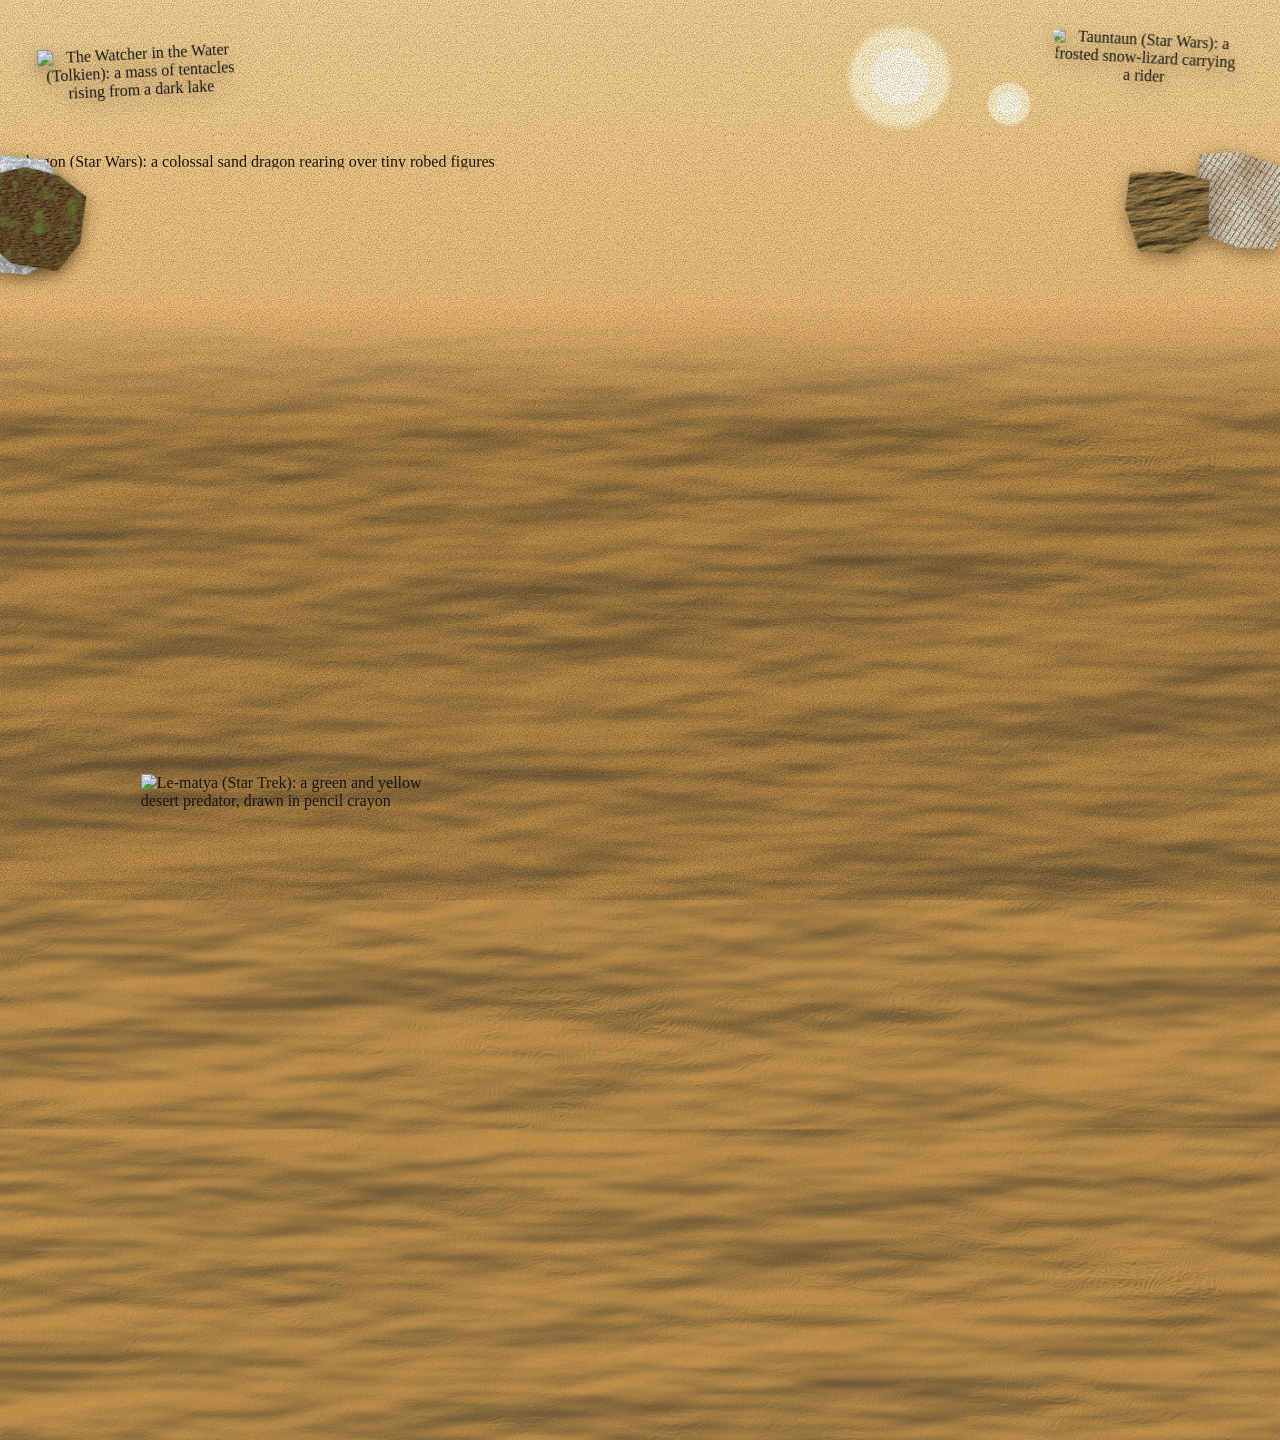
==== desert.html @ 7030b301 "Add Img.Maze prototype: five interlinked biome pages A cross-canon bestiary maze. Five pages joined " ====
<!doctype html>
<html lang="en">
<head>
  <meta charset="utf-8">
  <meta name="viewport" content="width=device-width, initial-scale=1">
  <title>Img.Maze — desert</title>
  <meta name="description" content="Img.Maze — the desert biome. In-progress prototype.">
  <link rel="icon" href="img/favicon.svg" type="image/svg+xml">
  <link rel="stylesheet" href="css/style.css">
  <script src="js/main.js" defer></script>
</head>

<!-- DESERT · absolute + scale
     One vast anchor image (the Krayt dragon, position:absolute and far wider than the screen) and a lot of very small things.
     Interactions: hover/tap any speck and it swells to full size · hover/click the GIF in the top left ·
     arrow keys / 1–4 / any letter change the light · three textures are doors (ice → Frozen, bark → Forest,
     engraving → external) · the spare sand texture also shifts the light · sticky creature top right grows on hover. -->
<body class="page-desert" data-page="desert" data-time="noon">
  <main class="dunes" id="dunes">

    <div class="sky" aria-hidden="true"><i class="sun"></i><i class="sun sun--b"></i></div>
    <div class="sand" aria-hidden="true"></div>

    <!-- ANCHOR / ABSOLUTE -->
    <div class="colossus">
      <img class="anchor" src="img/creatures/krayt.jpg" alt="Krayt dragon (Star Wars): a colossal sand dragon rearing over tiny robed figures">

      <a class="tex tex--ice door" href="frozen.html" data-door aria-label="Frozen"><img src="img/textures/ice.jpg" alt=""></a>
      <a class="tex tex--bark door" href="forest.html" data-door aria-label="Forest"><img src="img/textures/bark.jpg" alt=""></a>
      <a class="tex tex--page out" href="https://en.wikipedia.org/wiki/Sandworm_(Dune)" target="_blank" rel="noopener noreferrer"
         aria-label="Encyclopedia: Sandworm (Dune) (opens in a new tab)"><span class="tex__engraving"></span></a>
      <button class="tex tex--spare" type="button" aria-label="A patch of sand that shifts the light"><img src="img/textures/sand.jpg" alt=""></button>

      <!-- specks: creatures at absurd scale -->
      <button class="speck speck--wampa" type="button" aria-label="A speck that swells into a Wampa"><img class="cut-2" src="img/creatures/wampa.jpg" alt=""></button>
      <button class="speck speck--ent" type="button" aria-label="A speck that swells into Treebeard"><img src="img/creatures/ent.png" alt=""></button>
      <button class="speck speck--raptor" type="button" aria-label="A speck that swells into a Velociraptor"><img src="img/creatures/raptor.png" alt=""></button>
      <button class="speck speck--ungoliant" type="button" aria-label="A speck that swells into Ungoliant"><img class="cut-8" src="img/creatures/ungoliant.jpg" alt=""></button>
      <button class="speck speck--ravinak" type="button" aria-label="A speck that swells into a Ravinak"><img class="cut-5" src="img/creatures/ravinak.jpg" alt=""></button>
      <button class="speck speck--sando" type="button" aria-label="A speck that swells into a Sando aqua monster"><img src="img/creatures/sando.png" alt=""></button>
    </div>

    <!-- GIF + still, top left -->
    <button class="motion" type="button" aria-label="The Watcher in the Water, still and moving">
      <img class="motion__still" src="img/gifs/watcher-still.jpg" alt="The Watcher in the Water (Tolkien): a mass of tentacles rising from a dark lake">
      <img class="motion__gif" src="img/gifs/watcher-writhe.gif" alt="">
    </button>

    <!-- STICKY, top right -->
    <div class="rail">
      <button class="sticky" type="button" aria-label="A Tauntaun and its rider, pinned in place"><img src="img/creatures/tauntaun.jpg" alt="Tauntaun (Star Wars): a frosted snow-lizard carrying a rider"></button>
    </div>

    <!-- RELATIVE / CREATURE -->
    <div class="caravan"><img src="img/creatures/lematya.png" alt="Le-matya (Star Trek): a green and yellow desert predator, drawn in pencil crayon"></div>

  </main>
</body>
</html>
---- css/style.css ----
/* =============================================================================
   IMG.MAZE — prototype stylesheet
   One external file. There are no <style> tags and no inline style="" attributes
   in any page. JavaScript only ever hands this file a few numbers (--dx / --dy / --z
   on dragged pieces, --depth and --p on scroll); every visual decision lives here.

   0  Tokens & base
   1  Collage kit      pieces, paper cuts, hidden-link affordances
   2  Page transitions
   3  LANDING          z-index cluster / chaos
   4  WATER            fixed + sticky
   5  DESERT           absolute + scale
   6  FOREST           z-index depth + relative
   7  FROZEN           stillness + thaw
   8  Small screens & reduced motion
   ============================================================================= */


/* ---------------------------------------------------------------------------
   0. TOKENS & BASE
   --------------------------------------------------------------------------- */

/* Registered so the Desert's "time of day" can cross-fade instead of snapping. */
@property --sky-a { syntax: "<color>"; inherits: true; initial-value: #f6d79a; }
@property --sky-b { syntax: "<color>"; inherits: true; initial-value: #e9a95c; }
@property --sand  { syntax: "<color>"; inherits: true; initial-value: #d9b06c; }
@property --sun   { syntax: "<color>"; inherits: true; initial-value: #fff3c8; }

:root {
  --paper:  #efe6d3;
  --ink:    #1d1a16;

  /* biome colours — the tags from the ideation document */
  --brick:  #7a3b2e;   /* landing */
  --water:  #2b6f82;
  --desert: #b8832f;
  --forest: #3f6b3f;
  --frozen: #5b7087;

  --u: 1vmax;                                   /* one unit of collage size: scales with the larger screen edge */
  --ease: cubic-bezier(.2, .8, .2, 1);
  --serif: "Iowan Old Style", "Palatino Linotype", Palatino, Georgia, "Times New Roman", serif;
  --focus: #fff;
}

*, *::before, *::after { box-sizing: border-box; }

html { background: var(--paper); -webkit-text-size-adjust: 100%; }

body {
  margin: 0;
  min-height: 100vh;
  min-height: 100svh;
  color: var(--ink);
  background: var(--paper);
  font-family: var(--serif);
  overflow-x: hidden;
  animation: arrive .9s ease-out both;
}

img { display: block; max-width: none; user-select: none; -webkit-user-drag: none; }
a { color: inherit; text-decoration: none; -webkit-tap-highlight-color: transparent; }
button { font: inherit; color: inherit; background: none; border: 0; padding: 0; cursor: pointer; -webkit-tap-highlight-color: transparent; }

/* The links are hidden on purpose, so keyboard users must at least be able to SEE where focus is. */
:focus { outline: none; }
:focus-visible {
  outline: max(3px, .25vmax) solid var(--focus);
  outline-offset: .3vmax;
  box-shadow: 0 0 0 max(6px, .5vmax) rgba(0, 0, 0, .55);
}

/* paper grain over every page: only ever darkens, so it reads on light and dark pages alike */
body::after {
  content: "";
  position: fixed;
  inset: 0;
  z-index: 9000;
  pointer-events: none;
  background: url("../img/textures/grain.png");
  mix-blend-mode: multiply;
  opacity: .42;
}


/* ---------------------------------------------------------------------------
   1. COLLAGE KIT
   --------------------------------------------------------------------------- */

/* Hand-cut paper edges. Apply to the <img> inside a piece — the piece itself carries the drop-shadow,
   because a filter on the clipped element would be clipped away with it. */
.cut-1 { clip-path: polygon(1% 6%, 14% 2%, 33% 4%, 52% 0%, 71% 3%, 90% 1%, 99% 8%, 97% 31%, 100% 52%, 98% 78%, 100% 96%, 80% 99%, 58% 96%, 36% 100%, 17% 97%, 2% 99%, 0% 72%, 3% 48%, 0% 26%); }
.cut-2 { clip-path: polygon(0% 10%, 9% 0%, 28% 5%, 47% 1%, 66% 6%, 85% 0%, 100% 9%, 96% 34%, 99% 61%, 95% 100%, 72% 94%, 50% 100%, 27% 95%, 8% 100%, 2% 74%, 5% 44%); }
.cut-3 { clip-path: polygon(6% 0%, 28% 3%, 55% 0%, 100% 5%, 97% 30%, 100% 58%, 94% 100%, 66% 96%, 38% 100%, 0% 93%, 4% 66%, 0% 38%); }
.cut-4 { clip-path: polygon(0% 0%, 22% 3%, 45% 0%, 68% 4%, 100% 0%, 97% 38%, 100% 71%, 96% 100%, 70% 97%, 41% 100%, 14% 96%, 0% 100%, 3% 60%); }
.cut-5 { clip-path: polygon(0% 2%, 24% 0%, 51% 3%, 78% 0%, 100% 18%, 98% 45%, 100% 72%, 97% 100%, 60% 98%, 22% 100%, 0% 80%, 3% 42%); }
.cut-6 { clip-path: polygon(12% 4%, 40% 0%, 71% 3%, 94% 14%, 100% 46%, 95% 82%, 70% 100%, 38% 97%, 10% 90%, 0% 55%, 2% 22%); }
.cut-7 { clip-path: polygon(4% 2%, 30% 6%, 56% 1%, 83% 5%, 99% 2%, 96% 40%, 100% 66%, 97% 98%, 71% 94%, 44% 99%, 20% 95%, 1% 98%, 4% 62%, 0% 30%); }
.cut-8 { clip-path: polygon(0% 14%, 18% 4%, 36% 9%, 58% 0%, 82% 6%, 100% 2%, 98% 44%, 100% 80%, 85% 100%, 60% 93%, 34% 100%, 10% 94%, 3% 70%); }

/* A piece is any glued-on scrap. Each one is placed with four numbers (--x --y --w --rot) plus a stacking
   order (--z). Hover adds --lift, which beats every --z, so whatever you point at comes to the front. */
.piece {
  position: absolute;
  left: var(--x);
  top: var(--y);
  width: calc(var(--w) * var(--u));
  z-index: calc(var(--z, 1) + var(--lift, 0));
  translate: var(--dx, 0px) var(--dy, 0px);     /* set by the drag handler */
  rotate: var(--rot, 0deg);
  scale: var(--s, 1);
  filter: drop-shadow(0 .45vmax .8vmax rgba(24, 14, 6, .42));
  transition: translate .65s var(--ease), rotate .5s var(--ease), scale .4s var(--ease), filter .35s;
  cursor: grab;
  touch-action: none;
}
.piece > img { width: 100%; height: auto; }

.piece:hover {
  --lift: 1000;
  scale: 1.035;
  rotate: calc(var(--rot, 0deg) * .25);
  filter: drop-shadow(0 1.1vmax 1.8vmax rgba(24, 14, 6, .5));
}
.piece.is-dragging { transition: none; cursor: grabbing; scale: 1.05; }

/* Hidden links: an internal door and an external exit look like everything else until you reach for them. */
.door, .out { cursor: pointer; }
.door:hover > img, .out:hover > img,
.door:focus-visible > img, .out:focus-visible > img { filter: saturate(1.25) brightness(1.1); }

/* type-as-texture scraps: cut-up lettering that is only ever surface, never a message */
.scrap {
  display: grid;
  place-items: center;
  aspect-ratio: 1.3;
  overflow: hidden;
  font: 900 17vmax/1 var(--serif);
  letter-spacing: -.05em;
  color: #e8d6bd;
  background-color: var(--brick);
  background-image: radial-gradient(rgba(0, 0, 0, .3) 22%, transparent 25%);
  background-size: .85vmax .85vmax;
  clip-path: polygon(2% 6%, 30% 0%, 58% 4%, 98% 0%, 100% 40%, 96% 96%, 62% 100%, 28% 95%, 0% 100%, 4% 52%);
}
.scrap b { font-weight: 900; translate: 6% 8%; }
.scrap--cream { color: var(--ink); background-color: #e6dcc3; background-image: radial-gradient(rgba(60, 30, 10, .2) 22%, transparent 25%); }


/* ---------------------------------------------------------------------------
   2. PAGE TRANSITIONS
   --------------------------------------------------------------------------- */

@keyframes arrive { from { opacity: 0; } to { opacity: 1; } }
@keyframes depart { to { opacity: 0; } }

body.is-leaving { animation: depart .5s ease-in .12s both; pointer-events: none; }

/* the door you chose swells until it fills the screen (JS sets --dx / --dy to centre it) */
.piece.is-chosen {
  --lift: 5000;
  --s: 5.5;
  scale: 5.5;
  transition: translate .55s ease-in, scale .55s ease-in, rotate .55s ease-in;
  rotate: 0deg;
}


/* ===========================================================================
   3. LANDING — z-index cluster / chaos
   Dense, all-over overlap; no focal point; no menu. Two of the masses are doors.
   =========================================================================== */

.page-landing { --focus: #fff; background: #cdbf9f; }

.pile {
  position: relative;
  height: 100vh;
  height: 100svh;
  overflow: hidden;
  background: #b9a782 url("../img/textures/paper.jpg") 0 0 / 60vmax;   /* cardboard: paper multiplied by a brown */
  background-blend-mode: multiply;
}

/* backing paper and surface scraps (the lowest layers) */
.p-paper-a { --x: -6%;  --y: -12%; --w: 74; --rot: -3deg; --z: 1;  filter: none; cursor: default; pointer-events: none; }
.p-paper-b { --x: 50%;  --y: -14%; --w: 60; --rot: 5deg;  --z: 1;  filter: none; cursor: default; pointer-events: none; }
.p-kelp    { --x: 60%;  --y: -6%;  --w: 24; --rot: 6deg;  --z: 2; }
.p-sand    { --x: 0%;   --y: 55%;  --w: 31; --rot: -6deg; --z: 2; }
.p-ice     { --x: 40%;  --y: 64%;  --w: 25; --rot: 4deg;  --z: 3; }
.p-bark    { --x: 86%;  --y: 48%;  --w: 14; --rot: -5deg; --z: 3; }
.p-sand-b  { --x: 40%;  --y: -3%;  --w: 17; --rot: 9deg;  --z: 2; }
.p-ice-b   { --x: 74%;  --y: 74%;  --w: 21; --rot: -4deg; --z: 3; }
.p-kelp-b  { --x: -3%;  --y: 24%;  --w: 15; --rot: 7deg;  --z: 3; }

/* creatures */
.p-reaper    { --x: 7%;  --y: 6%;   --w: 33; --rot: -5deg; --z: 9;  }   /* door → Water  */
.p-krayt     { --x: 50%; --y: 31%;  --w: 30; --rot: 4deg;  --z: 8;  }   /* door → Desert */
.p-flicker   { --x: 24%; --y: 15%;  --w: 20; --rot: 3deg;  --z: 10; }
.p-watcher   { --x: 29%; --y: 38%;  --w: 22; --rot: 8deg;  --z: 6;  }
.p-tauntaun  { --x: 43%; --y: 6%;   --w: 22; --rot: -8deg; --z: 7;  }
.p-sando     { --x: 60%; --y: 3%;   --w: 31; --rot: -3deg; --z: 5;  }
.p-ravinak   { --x: 80%; --y: 20%;  --w: 22; --rot: 7deg;  --z: 4;  }
.p-wampa     { --x: 14%; --y: 55%;  --w: 24; --rot: 5deg;  --z: 11; }
.p-lematya   { --x: 35%; --y: 68%;  --w: 26; --rot: -4deg; --z: 12; }
.p-ungoliant { --x: 66%; --y: 58%;  --w: 28; --rot: -6deg; --z: 10; }
.p-ent       { --x: 9%;  --y: 30%;  --w: 11; --rot: -9deg; --z: 13; }
.p-raptor    { --x: 55%; --y: 52%;  --w: 13; --rot: 6deg;  --z: 14; }

/* cut-up type: spells Img.Maze only to someone who has already found everything */
.p-type-a { --x: 78%; --y: 72%; --w: 17; --rot: 8deg;  --z: 15; }
.p-type-b { --x: 22%; --y: 80%; --w: 13; --rot: -7deg; --z: 14; }
.p-type-c { --x: 47%; --y: 40%; --w: 12; --rot: 4deg;  --z: 9;  }
.p-type-d { --x: 70%; --y: 4%;  --w: 11; --rot: -6deg; --z: 11; }

/* hint of interactivity: after a few quiet seconds the two doors twitch (twice, then stop) */
@keyframes nudge {
  0%, 100% { rotate: var(--rot, 0deg);                   scale: 1; }
  35%      { rotate: calc(var(--rot, 0deg) + 2.4deg);    scale: 1.05; }
  70%      { rotate: calc(var(--rot, 0deg) - 1.8deg);    scale: 1.02; }
}
.is-idle .piece.door { animation: nudge 2.2s var(--ease) 2; }


/* ===========================================================================
   4. WATER — fixed + sticky
   The sea never moves; you do. The dominant creature is hidden — only its presence is felt.
   =========================================================================== */

.page-water { --focus: #bff; background: #04202b; color: #d8f7f7; }
.page-water::after { opacity: .26; }

/* --- the fixed background: stays put while the page scrolls, and darkens with depth (--depth: 0 → 1) --- */
.sea {
  position: fixed;
  inset: 0;
  z-index: 0;
  overflow: hidden;
  background:
    radial-gradient(120% 70% at 18% -12%, hsl(184 85% calc(64% - 44% * var(--depth, 0)) / .85), transparent 62%),
    linear-gradient(180deg,
      hsl(192 78% calc(46% - 32% * var(--depth, 0))) 0%,
      hsl(206 82% calc(25% - 17% * var(--depth, 0))) 52%,
      hsl(224 72% calc(11% - 8% * var(--depth, 0))) 100%);
}

.sea__rays {
  position: absolute;
  inset: -20% -10% 20% -10%;
  background: repeating-linear-gradient(102deg, transparent 0 7%, rgba(224, 255, 255, .17) 9% 11%, transparent 13% 21%);
  -webkit-mask-image: linear-gradient(#000, transparent 75%);
          mask-image: linear-gradient(#000, transparent 75%);
  opacity: calc(1 - var(--depth, 0) * 1.25);
  animation: sway 15s ease-in-out infinite alternate;
}
@keyframes sway { from { translate: -3% 0; } to { translate: 3% 0; } }

/* caustic light webs, drifted by exactly one tile so the loop is seamless */
.sea__caustics {
  --tile: 640px;
  position: absolute;
  left: calc(var(--tile) * -1);
  top: calc(var(--tile) * -1);
  right: 0;
  bottom: 0;
  background: url("../img/textures/caustics.png") 0 0 / var(--tile);
  mix-blend-mode: screen;
  opacity: calc(.55 - var(--depth, 0) * .48);
  animation: drift 40s linear infinite;
}
.sea__caustics--b { --tile: 410px; opacity: calc(.34 - var(--depth, 0) * .3); animation-duration: 63s; animation-direction: reverse; }
@keyframes drift { to { transform: translate(var(--tile), var(--tile)); } }

/* marine snow: three speckle layers, each looping one tile upward at its own speed */
.sea__snow, .sea__snow::before, .sea__snow::after { position: absolute; inset: 0 0 -400px 0; content: ""; }
.sea__snow {
  --tile: 260px;
  background: radial-gradient(circle, rgba(255, 255, 255, .7) 0 1.4px, transparent 2.3px) 0 0 / 220px 260px;
  animation: rise 34s linear infinite;
}
.sea__snow::before {
  --tile: 170px;
  background: radial-gradient(circle, rgba(210, 255, 255, .5) 0 1px, transparent 1.9px) 60px 80px / 140px 170px;
  animation: rise 52s linear infinite;
}
.sea__snow::after {
  --tile: 400px;
  background: radial-gradient(circle, rgba(255, 255, 255, .55) 0 2.4px, transparent 3.4px) 130px 40px / 330px 400px;
  animation: rise 24s linear infinite;
}
@keyframes rise { to { transform: translateY(calc(var(--tile) * -1)); } }

/* --- the fixed interactive layer: the hidden anchor, its corrupted lens, and the wiki texture --- */
.reef { position: fixed; inset: 0; z-index: 1; pointer-events: none; }
.reef > *, .reef button, .reef a { pointer-events: auto; }

.lair {
  position: absolute;
  left: 5vw;
  top: 8vh;
  width: min(52vw, 100vh);
  aspect-ratio: 860 / 449;
  pointer-events: none;
}

/* the anchor is only murk until revealed: blurred, darkened, half-seen — "a presence" */
.lair > .anchor {
  position: absolute;
  inset: 0;
  width: 100%;
  height: 100%;
  clip-path: polygon(1% 6%, 14% 2%, 33% 4%, 52% 0%, 71% 3%, 90% 1%, 99% 8%, 97% 31%, 100% 52%, 98% 78%, 100% 96%, 80% 99%, 58% 96%, 36% 100%, 17% 97%, 2% 99%, 0% 72%, 3% 48%, 0% 26%);
  filter: blur(7px) brightness(.5) saturate(.7);
  opacity: .62;
  scale: 1.04;
  /* hidden: only a soft blob of murk (a mask that is a small vignette). Revealed: the mask grows past the edges. */
  -webkit-mask: radial-gradient(ellipse closest-side, #000 42%, transparent 100%) center / 74% 74% no-repeat;
          mask: radial-gradient(ellipse closest-side, #000 42%, transparent 100%) center / 74% 74% no-repeat;
  transition: filter 1.4s ease 1.8s, opacity 1.4s ease 1.8s, scale 1.4s ease 1.8s, -webkit-mask-size 1.4s ease 1.8s, mask-size 1.4s ease 1.8s;   /* slow to sink back into the dark */
}

/* ripples where something large is moving */
.disturbance { position: absolute; inset: -14% -8%; pointer-events: none; z-index: 1; }
.disturbance::before, .disturbance::after {
  content: "";
  position: absolute;
  left: 28%;
  top: 30%;
  width: 44%;
  aspect-ratio: 1;
  border-radius: 50%;
  border: 1px solid rgba(190, 255, 255, .4);
  animation: ripple 7s ease-out infinite;
}
.disturbance::after { animation-delay: 3.5s; }
@keyframes ripple { from { scale: .15; opacity: .9; } to { scale: 1.9; opacity: 0; } }

/* the "connected texture": a datamoshed fragment of the creature itself. Touch it and the anchor surfaces. */
.lens {
  position: absolute;
  right: -10%;
  bottom: -24%;
  width: 36%;
  aspect-ratio: 1;
  z-index: 3;
  pointer-events: auto;
  clip-path: polygon(3% 8%, 24% 0%, 51% 4%, 78% 0%, 100% 12%, 96% 44%, 100% 76%, 88% 100%, 56% 95%, 28% 100%, 0% 88%, 5% 50%);
  filter: drop-shadow(0 .6vmax 1vmax rgba(0, 0, 0, .5));
  cursor: pointer;
}
.lens img { width: 100%; height: 100%; object-fit: cover; transition: opacity .5s; }
.lens:hover img, .lens:focus-visible img { opacity: .28; animation: glitch .45s steps(2, end) 1; }
@keyframes glitch {
  0%   { translate: 0 0; }
  25%  { translate: -5% 2%; }
  50%  { translate: 4% -3%; }
  75%  { translate: -2% 1%; }
  100% { translate: 0 0; }
}

.lens:hover ~ .anchor,
.lens:focus-visible ~ .anchor,
.reef.is-revealed .anchor {
  filter: none;
  opacity: 1;
  scale: 1;
  -webkit-mask-size: 280% 280%;
          mask-size: 280% 280%;
  transition-duration: .8s;
  transition-delay: 0s;
}

/* top-right texture: a hidden exit to the creature's wiki */
.wiki {
  position: absolute;
  right: 5vw;
  top: 7vh;
  width: min(15vw, 28vh);
  aspect-ratio: 1;
  rotate: 7deg;
  filter: drop-shadow(0 .5vmax .8vmax rgba(0, 0, 0, .5)) drop-shadow(0 0 .9vmax rgba(110, 255, 225, .28));   /* a faint glow: bioluminescence */
  transition: filter .4s, rotate .4s var(--ease);
}
.wiki img { width: 100%; height: 100%; object-fit: cover; clip-path: polygon(14% 4%, 42% 0%, 74% 5%, 96% 18%, 100% 52%, 92% 84%, 64% 100%, 34% 96%, 6% 84%, 0% 46%, 3% 18%); }
.wiki:hover, .wiki:focus-visible { rotate: 2deg; filter: drop-shadow(0 0 1.4vmax rgba(120, 255, 230, .75)); }

/* --- the dive: a tall page the fixed sea slides behind --- */
.dive { position: relative; z-index: 2; height: 460vh; pointer-events: none; overflow-x: clip; }   /* clip (not hidden): the drifters may leave the page sideways, and sticky must keep working */
.dive a, .dive button { pointer-events: auto; }

/* where the water meets the air: scrolls away as you go under */
.dive__surface {
  position: absolute;
  inset: 0 0 auto 0;
  height: 75vh;
  background: linear-gradient(#f0ffff 0%, rgba(170, 244, 248, .6) 16%, rgba(120, 220, 235, .16) 50%, transparent 100%);
  mix-blend-mode: screen;
}

/* STICKY: this lane is exactly one screen tall and pinned for the whole dive; the link rides in its corner */
.dive__lane { position: sticky; top: 0; height: 100vh; height: 100svh; margin-bottom: -100vh; margin-bottom: -100svh; }
.sticky-link {
  position: absolute;
  right: 3.5vw;
  bottom: 5vh;
  width: 27vmax;
  rotate: -2deg;
  filter: drop-shadow(0 .6vmax 1vmax rgba(0, 0, 0, .55));
  transition: rotate .4s var(--ease), scale .4s var(--ease);
}
.sticky-link__main { width: 100%; height: auto; }
.sticky-link__detail {   /* a round "feature" inset, like a specimen plate */
  position: absolute;
  left: -13%;
  top: -34%;
  width: 36%;
  aspect-ratio: 1;
  border-radius: 50%;
  overflow: hidden;
  border: .3vmax solid #e9f6f7;
  background: #cfe2ea;
}
.sticky-link__detail img { width: 270%; height: auto; translate: -29% 8%; }
.sticky-link:hover, .sticky-link:focus-visible { rotate: 0deg; scale: 1.04; }

/* creatures that slide past while the sea holds still */
.drifter { position: absolute; pointer-events: none; filter: drop-shadow(0 .6vmax 1.2vmax rgba(0, 10, 20, .55)); }
.drifter--watcher {
  left: 3vw;
  top: 122vh;
  width: 36vmax;
  rotate: -3deg;
  translate: calc(var(--depth, 0) * 34vw) calc(var(--depth, 0) * -20vh);
}
.drifter--sando {
  right: -8vw;
  top: 250vh;
  width: 54vmax;
  translate: calc(var(--depth, 0) * -52vw) calc(var(--depth, 0) * -10vh);
}

/* GIF → another page. Waits at the very bottom of the dive. */
.gif-link {
  position: absolute;
  left: 6vw;
  bottom: 7vh;
  width: 27vmax;
  filter: drop-shadow(0 .5vmax .9vmax rgba(0, 0, 0, .55));
  transition: scale .4s var(--ease);
}
.gif-link img { width: 100%; height: auto; }
.gif-link:hover, .gif-link:focus-visible { scale: 1.06; }


/* ===========================================================================
   5. DESERT — absolute + scale
   Vast against tiny. Everything sits at a hand-placed position; scale does the storytelling.
   =========================================================================== */

.page-desert {
  --sky-a: #f6d79a; --sky-b: #e9a95c; --sand: #d9b06c; --sun: #fff3c8;
  --focus: #fff;
  background: var(--sand);
  transition: --sky-a 1.4s, --sky-b 1.4s, --sand 1.4s, --sun 1.4s;
}
/* hidden keyboard feature: arrow keys / 1-4 / any letter shift the light */
.page-desert[data-time="dusk"]    { --sky-a: #f3a487; --sky-b: #a8466a; --sand: #b9715e; --sun: #ffd3a3; }
.page-desert[data-time="night"]   { --sky-a: #151c3f; --sky-b: #3b3066; --sand: #2b2e51; --sun: #d3dcff; }
.page-desert[data-time="eclipse"] { --sky-a: #240a0a; --sky-b: #8d2012; --sand: #5b2416; --sun: #ff7b3d; }

.dunes {
  position: relative;
  height: 160vh;
  overflow: clip;                 /* clip (not hidden) so sticky inside still works */
}

.sky {
  position: absolute;
  inset: 0 0 auto 0;
  height: 66vh;
  background: linear-gradient(var(--sky-a), var(--sky-b));
}
.sun {
  position: absolute;
  left: 66%;
  top: 2.5vh;
  width: 8.5vmax;
  aspect-ratio: 1;
  border-radius: 50%;
  background: radial-gradient(circle, #fffbea 0 36%, var(--sun) 39% 60%, transparent 71%);
}
.sun--b { left: 77%; top: 9vh; width: 3.6vmax; }

/* the ground: sand texture multiplied over whatever colour the light is */
.sand {
  position: absolute;
  inset: 34vh 0 0 0;
  background: var(--sand);
  -webkit-mask-image: linear-gradient(transparent, #000 14vh);
          mask-image: linear-gradient(transparent, #000 14vh);
}
.sand::before {                  /* the dunes: texture laid over whatever colour the light is */
  content: "";
  position: absolute;
  inset: 0;
  background: url("../img/textures/sand.jpg") center top / 100% auto;
  mix-blend-mode: multiply;
  opacity: .5;
}

/* ANCHOR / ABSOLUTE: one image far larger than the screen. Everything else is sized against it. */
.colossus {
  position: absolute;
  left: 50%;
  top: 17vh;
  width: max(104vw, 150vh);
  translate: -50% 0;
  z-index: 2;
}
.colossus > .anchor {
  width: 100%;
  height: auto;
  filter: sepia(.28) saturate(1.2) contrast(1.05) brightness(1.1);       /* warmed so it belongs to the sand */
  transition: filter 1.4s ease;
  -webkit-mask-image: linear-gradient(transparent 0, #000 15%, #000 70%, transparent 100%);
          mask-image: linear-gradient(transparent 0, #000 15%, #000 70%, transparent 100%);
}
.page-desert[data-time="dusk"]    .colossus > .anchor { filter: sepia(.45) hue-rotate(-18deg) saturate(1.3) contrast(1.05); }
.page-desert[data-time="night"]   .colossus > .anchor { filter: brightness(.5) hue-rotate(190deg) saturate(.7) contrast(1.15); }
.page-desert[data-time="eclipse"] .colossus > .anchor { filter: sepia(1) saturate(2.6) hue-rotate(-32deg) brightness(.68) contrast(1.2); }

/* textures: patches of other places pasted on the dragon. Three are doors (two on-site, one out), one is spare. */
.tex {
  position: absolute;
  width: calc(var(--w) * 1%);
  aspect-ratio: 1;
  z-index: 4;
  rotate: var(--rot, 0deg);
  filter: drop-shadow(0 .4vmax .7vmax rgba(40, 20, 0, .45));
  transition: scale .45s var(--ease), rotate .45s var(--ease), filter .35s;
}
.tex img, .tex__engraving { width: 100%; height: 100%; object-fit: cover; }
.tex:hover, .tex:focus-visible { scale: 1.18; rotate: 0deg; }
.tex--ice   { left: -1%; top: 6%;  --w: 9;   --rot: -6deg; }    /* → Frozen   */
.tex--page  { left: 91%; top: 1%;  --w: 7;   --rot: 8deg;  }    /* → creature encyclopedia (external) */
.tex--bark  { left: 1.5%; top: 83%; --w: 7.5; --rot: 5deg; }    /* → Forest   */
.tex--spare { left: 86%; top: 78%; --w: 6.5; --rot: -9deg; }    /* spare: shifts the light */
.tex--ice img   { clip-path: polygon(10% 6%, 44% 0%, 82% 8%, 100% 40%, 92% 86%, 56% 100%, 14% 92%, 0% 52%); }
.tex--bark img  { clip-path: polygon(4% 10%, 36% 0%, 70% 6%, 98% 24%, 96% 70%, 76% 100%, 30% 96%, 0% 74%); }
.tex--spare img { clip-path: polygon(12% 0%, 60% 6%, 100% 22%, 90% 80%, 52% 100%, 8% 90%, 0% 40%); }
.tex__engraving {                /* hatched ink on old paper = "go and read about it" */
  display: block;
  background:
    repeating-linear-gradient(115deg, transparent 0 .35vmax, rgba(40, 24, 10, .55) .35vmax .42vmax),
    repeating-linear-gradient(25deg, transparent 0 .5vmax, rgba(40, 24, 10, .3) .5vmax .55vmax),
    #e7dcc2 url("../img/textures/paper.jpg") center / 12vmax;
  clip-path: polygon(0% 8%, 38% 0%, 100% 12%, 94% 96%, 52% 100%, 6% 88%);
}

/* specks: creatures drawn absurdly small. Hover (or focus, or tap) and they swell to full size. */
.speck {
  position: absolute;
  left: var(--x);
  top: var(--y);
  width: calc(var(--w, 1.5) * var(--u));
  z-index: 5;
  transform-origin: 50% 90%;
  scale: 1;
  transition: scale .6s var(--ease);
  filter: drop-shadow(0 .15vmax .25vmax rgba(40, 20, 0, .5));
}
.speck img { width: 100%; height: auto; }
.speck::before { content: ""; position: absolute; inset: -60%; }                 /* generous hit area for something so small */
.speck:hover, .speck:focus-visible, .speck.is-grown { scale: 8; z-index: 20; }
.speck--wampa     { --x: 30%; --y: 80%;  --w: 2.4; }
.speck--ent       { --x: 44%; --y: 88%;  --w: 1.3; }
.speck--raptor    { --x: 60%; --y: 79%;  --w: 1.7; }
.speck--ungoliant { --x: 73%; --y: 90%;  --w: 2.6; }
.speck--ravinak   { --x: 20%; --y: 109%; --w: 2.2; }
.speck--sando     { --x: 54%; --y: 118%; --w: 2.8; }

/* GIF + still, top left: it watches the middle. Hover or click and it comes alive. */
.motion {
  position: absolute;
  left: 3vw;
  top: 5vh;
  width: 16vmax;
  z-index: 6;
  rotate: -3deg;
  filter: drop-shadow(0 .5vmax .8vmax rgba(40, 20, 0, .5));
  transition: rotate .4s var(--ease);
}
.motion img { width: 100%; height: auto; }
.motion__gif { position: absolute; inset: 0; opacity: 0; transition: opacity .25s; }
.motion:hover .motion__gif, .motion:focus-visible .motion__gif, .motion.is-playing .motion__gif { opacity: 1; }
.motion:hover, .motion:focus-visible { rotate: 0deg; }

/* STICKY: pinned top right while the sand scrolls underneath */
.rail { position: absolute; top: 0; right: 0; bottom: 0; width: 24vw; z-index: 6; pointer-events: none; }
.sticky {
  position: sticky;
  top: 4vh;
  display: block;
  width: 15vmax;
  margin: 4vh 3vw 0 auto;
  rotate: 3deg;
  pointer-events: auto;
  filter: drop-shadow(0 .5vmax .8vmax rgba(40, 20, 0, .5));
  transition: scale .5s var(--ease), rotate .5s var(--ease);
  transform-origin: 100% 0;
}
.sticky img { width: 100%; height: auto; clip-path: polygon(2% 8%, 30% 0%, 66% 4%, 100% 0%, 97% 46%, 100% 92%, 62% 100%, 28% 96%, 0% 100%, 4% 52%); }
.sticky:hover, .sticky:focus-visible, .sticky.is-grown { scale: 1.6; rotate: 0deg; }

/* RELATIVE / CREATURE: nudged from where it would naturally sit, not placed on the page */
.caravan {
  position: relative;
  top: 86vh;
  left: 11vw;
  width: 24vmax;
  z-index: 6;
  filter: drop-shadow(0 .6vmax 1vmax rgba(40, 20, 0, .45));
}
.caravan img { width: 100%; height: auto; }


/* ===========================================================================
   6. FOREST — z-index depth + relative
   Rigid paper planes, back to front. Scrolling walks you forward through them; creatures that
   sit between planes peek out, or break the plane they are in front of.
   =========================================================================== */

.page-forest { --focus: #fff; background: #1d3524; }

.forest { position: relative; height: 380vh; }

.forest__stage {
  position: sticky;
  top: 0;
  height: 100vh;
  height: 100svh;
  overflow: hidden;
  background: #8fb283;
}

/* a 16:9 frame that always covers the screen, so every plane lines up with every other */
.frame {
  position: absolute;
  left: 50%;
  top: 50%;
  width: max(100vw, 177.78vh);
  aspect-ratio: 16 / 9;
  translate: -50% -50%;
}

.plane { position: absolute; inset: 0; pointer-events: none; transform-origin: 50% 62%; }
.plane > .art { width: 100%; height: 100%; }

/* --p runs 0 → 1 as you scroll. The nearer the plane, the more it grows: that is the walk forward. */
.plane--sky     { z-index: 0; background: linear-gradient(#f4f2cc 0%, #d5e4b3 38%, #93b585 100%); }
.plane--back    { z-index: 1; scale: calc(1 + var(--p, 0) * .22); }
.plane--between { z-index: 2; scale: calc(1 + var(--p, 0) * .42); }
.plane--mid     { z-index: 3; scale: calc(1 + var(--p, 0) * .72); }
.plane--break   { z-index: 4; scale: calc(1 + var(--p, 0) * .72); }
.plane--ground  { z-index: 5; scale: calc(1 + var(--p, 0) * .5); transform-origin: 50% 100%; }
.plane--front   { z-index: 6; }

/* light shafts, to give the back plane some air */
.plane--sky::before, .plane--sky::after {
  content: "";
  position: absolute;
  top: -10%;
  width: 14%;
  height: 120%;
  background: linear-gradient(rgba(255, 255, 220, .55), transparent 80%);
  transform: skewX(-14deg);
  animation: shaft 11s ease-in-out infinite alternate;
}
.plane--sky::before { left: 34%; }
.plane--sky::after  { left: 58%; width: 9%; animation-delay: -5s; }
@keyframes shaft { from { opacity: .45; } to { opacity: 1; } }

/* PEEL: the foreground foliage parts to either side as you move through it */
.curtain { position: absolute; top: 0; height: 100%; width: auto; aspect-ratio: 1000 / 900; will-change: translate, scale; }
.curtain--left  { left: 0;  transform-origin: 0% 50%;   translate: calc(var(--p, 0) * -82%) calc(var(--p, 0) * -3%); scale: calc(1 + var(--p, 0) * .4); }
.curtain--right { right: 0; transform-origin: 100% 50%; translate: calc(var(--p, 0) * 82%)  calc(var(--p, 0) * -3%); scale: calc(1 + var(--p, 0) * .4); }
.plane--ground > .art { position: absolute; left: 0; bottom: 0; width: 100%; height: auto; }

/* revealed by the peel: nothing here exists until you are close */
.reveal {
  opacity: clamp(0, calc((var(--p, 0) - .5) * 4), 1);
  scale: calc(.84 + var(--p, 0) * .16);
  pointer-events: none;
  visibility: hidden;                  /* until the peel: not visible, not clickable, and not reachable with Tab either */
}
.forest.is-open .reveal { pointer-events: auto; visibility: visible; }

/* ANCHOR (the Ent) and the two DOORS live on the back plane, in the clearing the trunks leave behind */
.f-anchor, .f-door { position: absolute; display: block; filter: drop-shadow(0 .5vmax .9vmax rgba(10, 30, 15, .55)); }
.f-anchor { left: 52%; top: 17%; width: 14%; rotate: 2deg;  transition: scale .5s var(--ease), rotate .5s var(--ease); }
.f-door--water   { left: 37%;   top: 48%; width: 16%;   rotate: -4deg; }
.f-door--landing { left: 39%;   top: 22%; width: 9.5%;  rotate: 5deg; }
.f-anchor img, .f-door > img { width: 100%; height: auto; }
.f-door .scrap { font-size: 12vmax; width: 100%; }
.f-anchor:hover, .f-anchor:focus-visible { scale: 1.06; rotate: 0deg; }
.f-door:hover, .f-door:focus-visible { scale: 1.07; }

/* CREATURES PEEKING — relative: each one is nudged out of its natural spot, then leans further on hover */
.peek { position: absolute; pointer-events: auto; transition: translate .6s var(--ease), scale .6s var(--ease); }
.peek--raptor {            /* sits between back and mid: the trunk hides its body, the head looks out */
  position: relative;
  left: 56.5%;
  top: 53%;
  width: 11.5%;
  scale: -1 1;
  translate: 0 0;
}
.peek--raptor:hover { translate: -3.5% 0; }
.peek--ungoliant {         /* sits IN FRONT of the mid plane: it breaks it */
  left: 21%;
  top: 40%;
  width: 21%;
  rotate: -4deg;
  filter: drop-shadow(0 .7vmax 1.1vmax rgba(5, 20, 10, .6));
}
.peek--ungoliant:hover { translate: 0 -3%; scale: 1.06; }


/* ===========================================================================
   7. FROZEN — stillness + thaw
   No scroll. Frost creeps over everything the longer you hold still; moving clears it.
   =========================================================================== */

.page-frozen { --focus: #fff; background: #7ea2bd; color: #17202a; }
.page-frozen::after { opacity: .3; }

.ice {
  position: relative;
  height: 100vh;
  height: 100svh;
  overflow: hidden;
  background:
    radial-gradient(90% 70% at 50% 42%, rgba(255, 255, 255, .28), transparent 70%),
    #6f98b8 url("../img/textures/ice.jpg") center / cover;
  background-blend-mode: normal, multiply;
}

.floe {
  position: absolute;
  left: var(--x);
  top: var(--y);
  width: calc(var(--w) * var(--u));
  z-index: var(--z, 1);
  rotate: var(--rot, 0deg);
  filter: drop-shadow(0 .5vmax .9vmax rgba(20, 40, 60, .45));
}
.floe > img { width: 100%; height: auto; }

.f-wampa    { --x: 5%;  --y: 12%; --w: 34; --rot: -2deg; --z: 3; }
.f-tauntaun { --x: 25%; --y: 38%; --w: 28; --rot: 3deg;  --z: 4; }
.f-ravinak  { --x: 55%; --y: 9%;  --w: 28; --rot: 2deg;  --z: 3; }
.f-slab     { --x: 8%;  --y: 66%; --w: 40; --rot: -1deg; --z: 2; }
.f-slab > img { aspect-ratio: 5 / 1; object-fit: cover; filter: brightness(.82) saturate(1.5); clip-path: polygon(0% 18%, 22% 0%, 60% 8%, 100% 0%, 96% 70%, 100% 100%, 54% 92%, 18% 100%, 3% 82%); }

/* the highlighted circle: a window onto a creature that does not belong here. It is a door. */
.f-porthole {
  --x: 64%; --y: 48%; --w: 17; --z: 6;
  aspect-ratio: 1;
  border-radius: 50%;
  overflow: hidden;
  background: radial-gradient(circle at 50% 40%, #e8f5ff, #8fb4cb);
  border: .55vmax solid #f4fbff;
  box-shadow: inset 0 0 2.4vmax rgba(30, 60, 90, .5), 0 0 0 .3vmax rgba(91, 112, 135, .7);
}
.f-porthole > img { position: absolute; left: 14%; top: 8%; width: 74%; height: auto; }
.f-porthole:hover, .f-porthole:focus-visible { filter: drop-shadow(0 0 1.6vmax rgba(255, 255, 255, .95)); }

/* the starred element: a hidden exit */
.f-star {
  --x: 82%; --y: 26%; --w: 9; --z: 6;
  aspect-ratio: 1;
  border-radius: 50%;
  overflow: hidden;
}
.f-star > img { width: 100%; height: 100%; object-fit: cover; }
.f-star:hover, .f-star:focus-visible { filter: drop-shadow(0 0 1.4vmax rgba(255, 255, 255, .95)); }

/* an unrelated image that takes you somewhere unexpected */
.f-scrap { --x: 70%; --y: 76%; --w: 13; --z: 5; rotate: 6deg; }
.f-scrap { aspect-ratio: 1.3; }
.f-scrap b { font-size: 11vmax; }

/* the frost itself: a canvas that JS paints; clicks and hovers fall straight through it */
.frost { position: absolute; inset: 0; width: 100%; height: 100%; z-index: 20; pointer-events: none; opacity: .93; }   /* never quite total: shapes stay faintly there */

/* glints sit ABOVE the frost, so the starred exit is a promise even when the ice has closed over it */
.glint {
  position: absolute;
  z-index: 30;
  width: 1.5vmax;
  aspect-ratio: 1;
  pointer-events: none;
  background: #fff;
  clip-path: polygon(50% 0%, 60% 40%, 100% 50%, 60% 60%, 50% 100%, 40% 60%, 0% 50%, 40% 40%);
  filter: drop-shadow(0 0 .4vmax #fff);
  animation: twinkle 3.2s ease-in-out infinite;
}
.glint--a { left: 85.4%; top: 27.2%; }
.glint--b { left: 88.6%; top: 36%; width: .8vmax; animation-delay: -1.1s; }
.glint--c { left: 80.5%; top: 24.5%; width: .6vmax; animation-delay: -2.2s; }
@keyframes twinkle { 0%, 100% { scale: .35; opacity: .25; } 50% { scale: 1; opacity: 1; } }
/* a ring above the frost marks the highlighted circle too */
.ring {
  position: absolute;
  z-index: 30;
  left: 63.3%;
  top: 47%;
  width: calc(18.6 * var(--u));
  aspect-ratio: 1;
  border-radius: 50%;
  border: .2vmax dashed rgba(255, 255, 255, .85);
  pointer-events: none;
  animation: spin 40s linear infinite;
}
@keyframes spin { to { rotate: 360deg; } }


/* ---------------------------------------------------------------------------
   8. SMALL SCREENS & REDUCED MOTION
   --------------------------------------------------------------------------- */

/* tall, narrow screens: pieces grow so the pile still fills the glass */
@media (max-aspect-ratio: 4/5) {
  :root { --u: 1.45vmax; }
  .lair { width: 92vw; top: 6vh; }
  .lens { right: 1%; bottom: -28%; width: 40%; }
  .wiki { top: 3vh; right: 4vw; width: 24vw; }
  .sticky-link { width: 62vw; right: 3vw; }
  .gif-link { width: 56vw; left: 4vw; }
  .drifter--watcher { width: 62vw; }
  .drifter--sando { width: 96vw; }
  .colossus { width: 190vw; top: 22vh; }
  .motion { width: 38vw; top: 3vh; }
  .sticky { width: 34vw; }
  .caravan { width: 50vw; top: 78vh; }
  .speck { --u: 2.6vmax; }
  .f-wampa { --w: 24; } .f-tauntaun { --w: 20; --x: 30%; --y: 40%; } .f-ravinak { --w: 20; --x: 50%; }
  .f-porthole { --x: 56%; --y: 56%; --w: 12; } .f-star { --x: 78%; --y: 30%; --w: 7; }
  .f-scrap { --x: 62%; --y: 80%; --w: 10; } .f-slab { --w: 30; }
  .ring { left: 55.2%; top: 54.7%; width: calc(13.4 * var(--u)); }
  .glint--a { left: 80%; top: 31%; } .glint--b { left: 83%; top: 39%; } .glint--c { left: 76%; top: 28%; }
  .f-anchor { width: 20%; left: 42%; } .f-door--water { left: 20%; width: 26%; } .f-door--landing { left: 62%; width: 17%; }
}

@media (prefers-reduced-motion: reduce) {
  *, *::before, *::after {
    animation-duration: .01ms !important;
    animation-iteration-count: 1 !important;
    transition-duration: .01ms !important;
    transition-delay: 0s !important;
  }
  .plane, .curtain, .reveal { transition: none; }
}
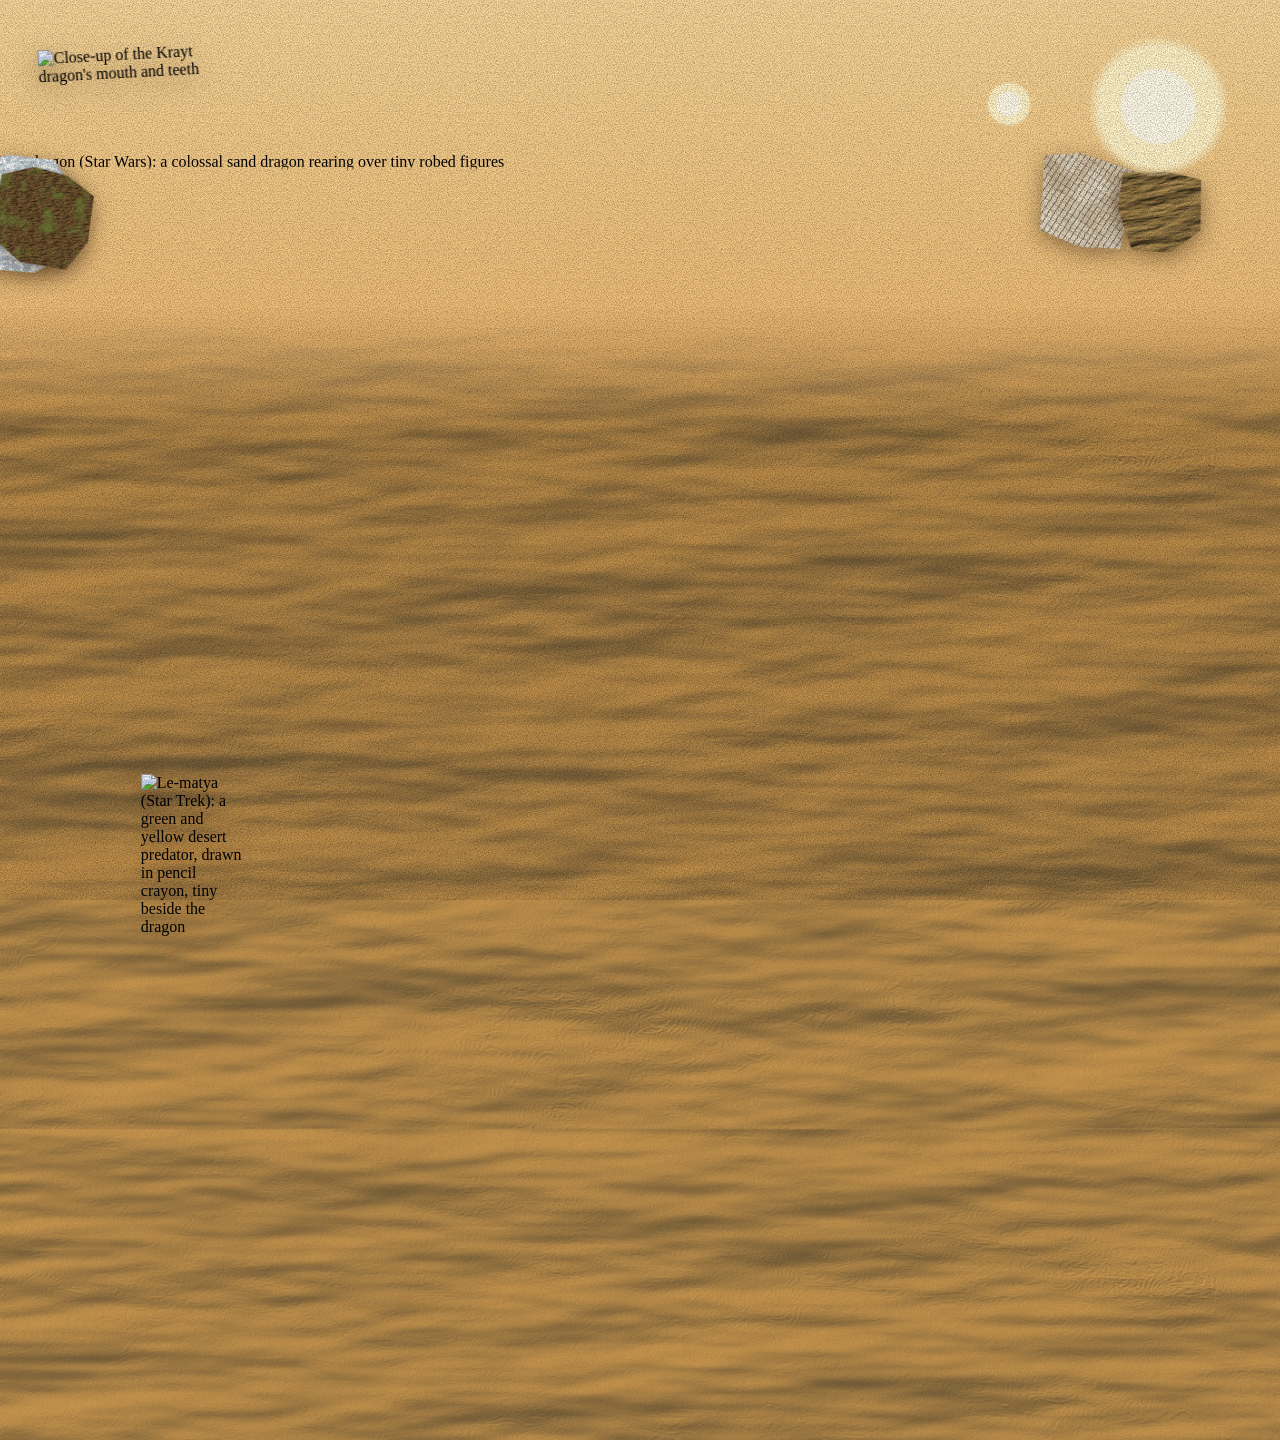
==== commit 270d1831: "Rebuild as three pages in plain HTML + CSS, in the Week 2 demo's style Landing, Water and Desert, wi" ====
--- a/desert.html
+++ b/desert.html
@@ -1,59 +1,61 @@
-<!doctype html>
+<!DOCTYPE html>
 <html lang="en">
-<head>
-  <meta charset="utf-8">
-  <meta name="viewport" content="width=device-width, initial-scale=1">
-  <title>Img.Maze — desert</title>
-  <meta name="description" content="Img.Maze — the desert biome. In-progress prototype.">
-  <link rel="icon" href="img/favicon.svg" type="image/svg+xml">
-  <link rel="stylesheet" href="css/style.css">
-  <script src="js/main.js" defer></script>
-</head>
+    <head>
+        <meta charset="UTF-8" />
+        <meta name="viewport" content="width=device-width, initial-scale=1" />
+        <title>Img.Maze - desert</title>
+        <link href="stylesheets/mystyles.css" rel="stylesheet" type="text/css"/>
+        <link rel="icon" href="images/favicon.svg" type="image/svg+xml" />
+    </head>
 
-<!-- DESERT · absolute + scale
-     One vast anchor image (the Krayt dragon, position:absolute and far wider than the screen) and a lot of very small things.
-     Interactions: hover/tap any speck and it swells to full size · hover/click the GIF in the top left ·
-     arrow keys / 1–4 / any letter change the light · three textures are doors (ice → Frozen, bark → Forest,
-     engraving → external) · the spare sand texture also shifts the light · sticky creature top right grows on hover. -->
-<body class="page-desert" data-page="desert" data-time="noon">
-  <main class="dunes" id="dunes">
+    <!-- DESERT PAGE: absolute + scale.
+         One vast image (the Krayt dragon, far wider than the window) and a few very small things.
+         The sun is a button: click it and the desert goes to night (click again for day). The patch of sand does the same.
+         Hover the tiny Le-matya and it swells. Hover the still in the top left and it plays.
+         Three textures are links: the ice and the bark (TEMP, see below) and the hatched paper (an outside encyclopedia). -->
+    <body id="desert">
 
-    <div class="sky" aria-hidden="true"><i class="sun"></i><i class="sun sun--b"></i></div>
-    <div class="sand" aria-hidden="true"></div>
+        <!-- the hidden day / night switch. It must come BEFORE everything it changes (see "THE LIGHT SWITCH" in mystyles.css) -->
+        <input type="checkbox" id="night" aria-label="Day or night" />
+        <div id="sky"></div>
+        <div id="skyNight"></div>
 
-    <!-- ANCHOR / ABSOLUTE -->
-    <div class="colossus">
-      <img class="anchor" src="img/creatures/krayt.jpg" alt="Krayt dragon (Star Wars): a colossal sand dragon rearing over tiny robed figures">
+        <main id="dunes">
+            <div id="sand"><div id="sandTexture"></div></div>
+            <i id="sunB"></i>
 
-      <a class="tex tex--ice door" href="frozen.html" data-door aria-label="Frozen"><img src="img/textures/ice.jpg" alt=""></a>
-      <a class="tex tex--bark door" href="forest.html" data-door aria-label="Forest"><img src="img/textures/bark.jpg" alt=""></a>
-      <a class="tex tex--page out" href="https://en.wikipedia.org/wiki/Sandworm_(Dune)" target="_blank" rel="noopener noreferrer"
-         aria-label="Encyclopedia: Sandworm (Dune) (opens in a new tab)"><span class="tex__engraving"></span></a>
-      <button class="tex tex--spare" type="button" aria-label="A patch of sand that shifts the light"><img src="img/textures/sand.jpg" alt=""></button>
+            <!-- ANCHOR / ABSOLUTE -->
+            <div id="colossus">
+                <img id="krayt" src="images/creatures/krayt-dragon.jpg" alt="Krayt dragon (Star Wars): a colossal sand dragon rearing over tiny robed figures" />
 
-      <!-- specks: creatures at absurd scale -->
-      <button class="speck speck--wampa" type="button" aria-label="A speck that swells into a Wampa"><img class="cut-2" src="img/creatures/wampa.jpg" alt=""></button>
-      <button class="speck speck--ent" type="button" aria-label="A speck that swells into Treebeard"><img src="img/creatures/ent.png" alt=""></button>
-      <button class="speck speck--raptor" type="button" aria-label="A speck that swells into a Velociraptor"><img src="img/creatures/raptor.png" alt=""></button>
-      <button class="speck speck--ungoliant" type="button" aria-label="A speck that swells into Ungoliant"><img class="cut-8" src="img/creatures/ungoliant.jpg" alt=""></button>
-      <button class="speck speck--ravinak" type="button" aria-label="A speck that swells into a Ravinak"><img class="cut-5" src="img/creatures/ravinak.jpg" alt=""></button>
-      <button class="speck speck--sando" type="button" aria-label="A speck that swells into a Sando aqua monster"><img src="img/creatures/sando.png" alt=""></button>
-    </div>
+                <!-- TEMP: the ice patch will go to frozen.html once that page is built -->
+                <a class="tex" id="iceTex" href="index.html" target="_self"><img src="images/textures/ice.jpg" alt="A patch of ice" /></a>
 
-    <!-- GIF + still, top left -->
-    <button class="motion" type="button" aria-label="The Watcher in the Water, still and moving">
-      <img class="motion__still" src="img/gifs/watcher-still.jpg" alt="The Watcher in the Water (Tolkien): a mass of tentacles rising from a dark lake">
-      <img class="motion__gif" src="img/gifs/watcher-writhe.gif" alt="">
-    </button>
+                <!-- TEMP: the bark patch will go to forest.html once that page is built -->
+                <a class="tex" id="barkTex" href="water.html" target="_self"><img src="images/textures/bark.jpg" alt="A patch of bark" /></a>
 
-    <!-- STICKY, top right -->
-    <div class="rail">
-      <button class="sticky" type="button" aria-label="A Tauntaun and its rider, pinned in place"><img src="img/creatures/tauntaun.jpg" alt="Tauntaun (Star Wars): a frosted snow-lizard carrying a rider"></button>
-    </div>
+                <!-- hatched paper: a link to an outside encyclopedia -->
+                <a class="tex" id="pageTex" href="https://en.wikipedia.org/wiki/Sandworm_(Dune)" target="_blank" rel="noopener" aria-label="Encyclopedia: Sandworm, from Dune (opens in a new tab)"><span class="engraving"></span></a>
 
-    <!-- RELATIVE / CREATURE -->
-    <div class="caravan"><img src="img/creatures/lematya.png" alt="Le-matya (Star Trek): a green and yellow desert predator, drawn in pencil crayon"></div>
+                <!-- the spare texture: a second light switch -->
+                <label class="tex" id="sandTex" for="night"><img src="images/textures/sand.jpg" alt="A patch of sand that changes the light" /></label>
+            </div>
 
-  </main>
-</body>
+            <!-- top left: a still of the dragon's mouth. Hover it and the GIF underneath comes alive. -->
+            <div id="watch">
+                <img id="eyeStill" src="images/gifs/krayt-eye.jpg" alt="Close-up of the Krayt dragon's mouth and teeth" />
+                <img id="eyeGif" src="images/gifs/krayt-shimmer.gif" alt="" />
+            </div>
+
+            <!-- STICKY: the sun stays in the sky while the sand scrolls. It is a label for the hidden checkbox. -->
+            <div id="rail">
+                <label id="sun" for="night" aria-label="The sun: click to change the light"></label>
+            </div>
+
+            <!-- RELATIVE: tiny next to the dragon. Hover it and it swells. -->
+            <img id="leMatya" src="images/creatures/le-matya.png" alt="Le-matya (Star Trek): a green and yellow desert predator, drawn in pencil crayon, tiny beside the dragon" />
+        </main>
+
+        <div id="grain"></div>
+    </body>
 </html>
--- a/stylesheets/mystyles.css
+++ b/stylesheets/mystyles.css
@@ -0,0 +1,907 @@
+/* IMG.MAZE - mystyles.css
+   One stylesheet for all three pages (index.html, water.html, desert.html), set up like the Week 2 demo.
+   Each page's <body> has its own id (landing, water, desert), so a rule can be limited to one page.
+
+   CONTENTS
+   BASE
+   PAPER CUTS
+   LANDING PAGE    z-index cluster
+   WATER PAGE      fixed + sticky
+   DESERT PAGE     absolute + scale
+   SMALL SCREENS
+*/
+
+
+/*BASE*/
+
+body {
+    margin:0;
+    overflow-x:hidden;
+    background-color:#1d1a16;
+}
+
+img {
+    display:block;
+}
+
+/* The paper grain over every page. Same idea as #fernborder in the demo: a fixed div with a background image.
+   pointer-events:none means the mouse goes straight through it. */
+#grain {
+    position:fixed;
+    top:0;
+    left:0;
+    width:100%;
+    height:100%;
+    z-index:+9000;
+    pointer-events:none;
+    background-image:url(../images/textures/grain.png);
+    mix-blend-mode:multiply;
+    opacity:0.42;
+}
+
+
+/*PAPER CUTS*/
+
+/* Put one of these classes on an <img> to cut its edge by hand.
+   polygon() is a list of corner points (x y, as percentages of the picture). Change the numbers to re-cut it. */
+.cutA { clip-path:polygon(1% 6%, 14% 2%, 33% 4%, 52% 0%, 71% 3%, 90% 1%, 99% 8%, 97% 31%, 100% 52%, 98% 78%, 100% 96%, 80% 99%, 58% 96%, 36% 100%, 17% 97%, 2% 99%, 0% 72%, 3% 48%, 0% 26%); }
+.cutB { clip-path:polygon(0% 10%, 9% 0%, 28% 5%, 47% 1%, 66% 6%, 85% 0%, 100% 9%, 96% 34%, 99% 61%, 95% 100%, 72% 94%, 50% 100%, 27% 95%, 8% 100%, 2% 74%, 5% 44%); }
+.cutC { clip-path:polygon(6% 0%, 28% 3%, 55% 0%, 100% 5%, 97% 30%, 100% 58%, 94% 100%, 66% 96%, 38% 100%, 0% 93%, 4% 66%, 0% 38%); }
+.cutD { clip-path:polygon(0% 0%, 22% 3%, 45% 0%, 68% 4%, 100% 0%, 97% 38%, 100% 71%, 96% 100%, 70% 97%, 41% 100%, 14% 96%, 0% 100%, 3% 60%); }
+.cutE { clip-path:polygon(0% 2%, 24% 0%, 51% 3%, 78% 0%, 100% 18%, 98% 45%, 100% 72%, 97% 100%, 60% 98%, 22% 100%, 0% 80%, 3% 42%); }
+.cutF { clip-path:polygon(12% 4%, 40% 0%, 71% 3%, 94% 14%, 100% 46%, 95% 82%, 70% 100%, 38% 97%, 10% 90%, 0% 55%, 2% 22%); }
+.cutG { clip-path:polygon(4% 2%, 30% 6%, 56% 1%, 83% 5%, 99% 2%, 96% 40%, 100% 66%, 97% 98%, 71% 94%, 44% 99%, 20% 95%, 1% 98%, 4% 62%, 0% 30%); }
+.cutH { clip-path:polygon(0% 14%, 18% 4%, 36% 9%, 58% 0%, 82% 6%, 100% 2%, 98% 44%, 100% 80%, 85% 100%, 60% 93%, 34% 100%, 10% 94%, 3% 70%); }
+
+
+/*LANDING PAGE*/
+
+/* The pile. font-size:1vmax means 1em in here is 1% of the screen's longer edge, so every piece is sized in em
+   and the whole pile scales with the window (one rule in SMALL SCREENS resizes all of it). */
+#pile {
+    position:relative;
+    height:100vh;
+    overflow:hidden;
+    font-size:1vmax;
+    background-color:#b9a782;
+    background-image:url(../images/textures/paper.jpg);
+    background-size:60vmax auto;
+    background-blend-mode:multiply;
+}
+
+/* A piece is anything glued onto the pile. position:absolute takes it out of the page flow, so left and top
+   can put it anywhere inside #pile. z-index says who is on top: the higher number is nearer the front. */
+.piece {
+    position:absolute;
+    filter:drop-shadow(0 0.45em 0.8em rgba(24,14,6,0.42));
+    transition:rotate 0.5s, scale 0.4s, filter 0.4s;
+}
+
+.piece img {
+    width:100%;
+    height:auto;
+}
+
+/* HOVER: the piece you point at jumps to the front, straightens up and grows a little.
+   (#pile in front makes this rule win over the id rules further down.) */
+#pile .piece:hover {
+    z-index:+100;
+    rotate:0deg;
+    scale:1.04;
+    filter:drop-shadow(0 1.1em 1.8em rgba(24,14,6,0.5));
+}
+
+/* The two doors look like every other piece. The cursor and a wiggle (twice, 6 seconds after the page loads) are the only clues. */
+.door {
+    cursor:pointer;
+    animation:wiggle 2.2s ease-in-out 6s 2;
+}
+
+@keyframes wiggle {
+    0%, 100% { scale:1; }
+    35% { scale:1.06; }
+    70% { scale:1.02; }
+}
+
+/* The sheets of paper at the very back are just a surface. No shadow, and the mouse ignores them. */
+.backing {
+    filter:none;
+    pointer-events:none;
+}
+
+/* Cut-up lettering used as a texture, not as a message. */
+.scrap {
+    display:grid;
+    place-items:center;
+    aspect-ratio:1.3;
+    overflow:hidden;
+    font-family:"Iowan Old Style", "Palatino Linotype", Palatino, Georgia, serif;
+    font-size:17vmax;
+    font-weight:900;
+    line-height:1;
+    letter-spacing:-0.05em;
+    color:#e8d6bd;
+    background-color:#7a3b2e;
+    background-image:radial-gradient(rgba(0,0,0,0.3) 22%, transparent 25%);
+    background-size:0.85vmax 0.85vmax;
+    clip-path:polygon(2% 6%, 30% 0%, 58% 4%, 98% 0%, 100% 40%, 96% 96%, 62% 100%, 28% 95%, 0% 100%, 4% 52%);
+}
+
+.scrapCream {
+    color:#1d1a16;
+    background-color:#e6dcc3;
+    background-image:radial-gradient(rgba(60,30,10,0.2) 22%, transparent 25%);
+}
+
+/* THE PIECES, in the same order as index.html: back to front. z-index goes up by one each time,
+   so the order you read them is the order they stack. left / top are percentages of the pile. */
+
+#paperCream {
+    left:-6%;
+    top:-12%;
+    width:74em;
+    rotate:-3deg;
+    z-index:+1;
+}
+
+#paperKraft {
+    left:50%;
+    top:-14%;
+    width:60em;
+    rotate:5deg;
+    z-index:+2;
+}
+
+#kelpScrap {
+    left:58%;
+    top:-6%;
+    width:27em;
+    rotate:6deg;
+    z-index:+3;
+}
+
+#sandScrap {
+    left:0%;
+    top:55%;
+    width:34em;
+    rotate:-6deg;
+    z-index:+4;
+}
+
+#iceScrap {
+    left:37%;
+    top:62%;
+    width:30em;
+    rotate:4deg;
+    z-index:+5;
+}
+
+#barkScrap {
+    left:84%;
+    top:48%;
+    width:17em;
+    rotate:-5deg;
+    z-index:+6;
+}
+
+#ravinak {
+    left:78%;
+    top:20%;
+    width:26em;
+    rotate:7deg;
+    z-index:+7;
+}
+
+#sando {
+    left:58%;
+    top:3%;
+    width:34em;
+    rotate:-3deg;
+    z-index:+8;
+}
+
+#watcher {
+    left:27%;
+    top:38%;
+    width:25em;
+    rotate:8deg;
+    z-index:+9;
+}
+
+#tauntaun {
+    left:41%;
+    top:6%;
+    width:25em;
+    rotate:-8deg;
+    z-index:+10;
+}
+
+#kraytDoor {
+    left:48%;
+    top:31%;
+    width:33em;
+    rotate:4deg;
+    z-index:+11;
+}
+
+#reaperDoor {
+    left:6%;
+    top:6%;
+    width:36em;
+    rotate:-5deg;
+    z-index:+12;
+}
+
+#typeMa {
+    left:47%;
+    top:40%;
+    width:12em;
+    rotate:4deg;
+    z-index:+13;
+}
+
+#ungoliant {
+    left:63%;
+    top:57%;
+    width:31em;
+    rotate:-6deg;
+    z-index:+14;
+}
+
+#typeZe {
+    left:70%;
+    top:4%;
+    width:13em;
+    rotate:-6deg;
+    z-index:+15;
+}
+
+#wampa {
+    left:12%;
+    top:55%;
+    width:27em;
+    rotate:5deg;
+    z-index:+16;
+}
+
+#leMatyaPiece {
+    left:35%;
+    top:68%;
+    width:28em;
+    rotate:-4deg;
+    z-index:+17;
+}
+
+#ent {
+    left:8%;
+    top:30%;
+    width:12em;
+    rotate:-9deg;
+    z-index:+18;
+}
+
+#typeG {
+    left:22%;
+    top:80%;
+    width:15em;
+    rotate:-7deg;
+    z-index:+19;
+}
+
+#raptor {
+    left:55%;
+    top:52%;
+    width:14em;
+    rotate:6deg;
+    z-index:+20;
+}
+
+#typeIm {
+    left:77%;
+    top:72%;
+    width:19em;
+    rotate:8deg;
+    z-index:+21;
+}
+
+
+/*WATER PAGE*/
+
+/* The body background is NOT fixed, so it scrolls with the page: as you scroll down you sink from light water into dark water. */
+#water {
+    background-color:#031425;
+    background-image:linear-gradient(180deg, #bff4f8 0%, #46b4cc 10%, #1c7ea8 28%, #0f4f7f 52%, #072a4d 76%, #031425 100%);
+}
+
+/* FIXED: position:fixed is measured from the window, not the page, so these layers stay put while everything else scrolls. */
+#lightWebs {
+    position:fixed;
+    top:0;
+    left:0;
+    width:100%;
+    height:100%;
+    pointer-events:none;
+    background-image:url(../images/textures/caustics.png);
+    background-size:640px 640px;
+    mix-blend-mode:screen;
+    opacity:0.4;
+    animation:drift 40s linear infinite;
+}
+
+@keyframes drift {
+    from { background-position:0 0; }
+    to { background-position:640px 640px; }
+}
+
+/* Marine snow: three layers of specks, each rising at its own speed. */
+#snow, #snow::before, #snow::after {
+    position:fixed;
+    top:0;
+    left:0;
+    width:100%;
+    height:100%;
+    pointer-events:none;
+}
+
+#snow {
+    background-image:radial-gradient(circle at 30% 40%, rgba(255,255,255,0.7) 0 1.4px, transparent 2.4px);
+    background-size:260px 260px;
+    animation:rise260 34s linear infinite;
+}
+
+#snow::before {
+    content:"";
+    background-image:radial-gradient(circle at 70% 60%, rgba(210,255,255,0.5) 0 1px, transparent 2px);
+    background-size:170px 170px;
+    animation:rise170 52s linear infinite;
+}
+
+#snow::after {
+    content:"";
+    background-image:radial-gradient(circle at 45% 80%, rgba(255,255,255,0.55) 0 2.4px, transparent 3.4px);
+    background-size:400px 400px;
+    animation:rise400 24s linear infinite;
+}
+
+@keyframes rise260 { to { background-position:0 -260px; } }
+@keyframes rise170 { to { background-position:0 -170px; } }
+@keyframes rise400 { to { background-position:0 -400px; } }
+
+/* THE REEF: one fixed layer that holds the hidden creature. pointer-events:none lets the mouse pass
+   through its empty parts to the page below; the lens and the kelp patch switch it back on. */
+#reef {
+    position:fixed;
+    top:0;
+    left:0;
+    width:100%;
+    height:100%;
+    z-index:+1;
+    pointer-events:none;
+}
+
+#lair {
+    position:absolute;
+    left:5vw;
+    top:8vh;
+    width:52vw;
+}
+
+/* Hidden: only a soft, dim, blurred shape in the water (shrunk, so the blur never touches the edge of its box).
+   #anchorBox is the wrapper that cuts the torn paper edge once the creature is revealed (class cutA in the HTML). */
+#anchor {
+    width:100%;
+    height:auto;
+    border-radius:50%;
+    opacity:0.34;
+    scale:0.75;
+    filter:blur(13px) brightness(0.8) saturate(0.8);
+    transition:all 1.5s ease 1.8s;
+}
+
+/* The corrupted patch. Point at it and the creature comes out of the murk. */
+#lens {
+    position:absolute;
+    right:-10%;
+    bottom:-24%;
+    width:36%;
+    z-index:+3;
+    pointer-events:auto;
+    cursor:pointer;
+    clip-path:polygon(3% 8%, 24% 0%, 51% 4%, 78% 0%, 100% 12%, 96% 44%, 100% 76%, 88% 100%, 56% 95%, 28% 100%, 0% 88%, 5% 50%);
+}
+
+#lens img {
+    width:100%;
+    height:100%;
+    object-fit:cover;
+    transition:opacity 0.5s;
+}
+
+/* REVEAL: ~ means "a sibling that comes later in the HTML". #lens comes before #anchorBox, so when #lens is hovered
+   (or reached with the Tab key) the #anchor inside the box after it grows back to full size and loses its blur.
+   The slow return is the delay in the rule above. */
+#lens:hover ~ #anchorBox #anchor,
+#lens:focus ~ #anchorBox #anchor {
+    opacity:1;
+    scale:1;
+    filter:none;
+    border-radius:0;
+    transition:all 0.8s;
+}
+
+#lens:hover img,
+#lens:focus img {
+    opacity:0.28;
+}
+
+/* Ripples where something large is moving. */
+#ripples {
+    position:absolute;
+    top:-14%;
+    left:-8%;
+    width:116%;
+    height:128%;
+    pointer-events:none;
+}
+
+#ripples::before, #ripples::after {
+    content:"";
+    position:absolute;
+    left:28%;
+    top:30%;
+    width:44%;
+    aspect-ratio:1;
+    border-radius:50%;
+    border:1px solid rgba(190,255,255,0.4);
+    animation:ripple 7s ease-out infinite;
+}
+
+#ripples::after {
+    animation-delay:3.5s;
+}
+
+@keyframes ripple {
+    from { scale:0.15; opacity:0.9; }
+    to { scale:1.9; opacity:0; }
+}
+
+/* Top-right patch of kelp: a hidden link out to the creature's wiki. */
+#wiki {
+    position:absolute;
+    right:5vw;
+    top:7vh;
+    width:15vw;
+    rotate:7deg;
+    pointer-events:auto;
+    filter:drop-shadow(0 0.5em 0.8em rgba(0,0,0,0.5)) drop-shadow(0 0 0.9em rgba(110,255,225,0.28));
+    transition:rotate 0.4s, filter 0.4s;
+}
+
+#wiki img {
+    width:100%;
+    aspect-ratio:1;
+    object-fit:cover;
+    clip-path:polygon(14% 4%, 42% 0%, 74% 5%, 96% 18%, 100% 52%, 92% 84%, 64% 100%, 34% 96%, 6% 84%, 0% 46%, 3% 18%);
+}
+
+#wiki:hover {
+    rotate:2deg;
+    filter:drop-shadow(0 0 1.4em rgba(120,255,230,0.75));
+}
+
+/* THE DIVE: a tall page that scrolls over the fixed layers. pointer-events:none lets the mouse reach the reef underneath;
+   links switch it back on. */
+#water main {
+    position:relative;
+    z-index:+2;
+    height:460vh;
+    overflow-x:clip;
+    pointer-events:none;
+}
+
+#water main a {
+    pointer-events:auto;
+}
+
+/* Where the water meets the air. It is part of the page, so it scrolls away as you go under. */
+#surface {
+    position:absolute;
+    top:0;
+    left:0;
+    width:100%;
+    height:75vh;
+    background-image:linear-gradient(#f0ffff 0%, rgba(170,244,248,0.6) 16%, rgba(120,220,235,0.16) 50%, transparent 100%);
+    mix-blend-mode:screen;
+}
+
+/* STICKY: it sits in the page like normal until you scroll. Then top:58vh makes it stop 58% of the way
+   down the window and stay there until the end of <main>. (The header in the demo does the same at top:0.) */
+#stickyWampa {
+    position:sticky;
+    top:58vh;
+    display:block;
+    width:27vw;
+    margin-left:auto;
+    margin-right:3.5vw;
+    rotate:-2deg;
+    z-index:+5;
+    filter:drop-shadow(0 0.6em 1em rgba(0,0,0,0.55));
+    transition:rotate 0.4s, scale 0.4s;
+}
+
+#stickyWampa img {
+    width:100%;
+    height:auto;
+}
+
+/* Creatures that slide past as you scroll: they are simply further down the page. */
+#watcherWater {
+    position:absolute;
+    left:3vw;
+    top:122vh;
+    width:36vw;
+    rotate:-3deg;
+    filter:drop-shadow(0 0.6em 1.2em rgba(0,10,20,0.55));
+}
+
+#sandoWater {
+    position:absolute;
+    right:-8vw;
+    top:250vh;
+    width:54vw;
+    filter:drop-shadow(0 0.6em 1.2em rgba(0,10,20,0.55));
+}
+
+/* The GIF waits at the very bottom, and it is a door. */
+#swimMatya {
+    position:absolute;
+    left:6vw;
+    bottom:7vh;
+    width:27vw;
+    filter:drop-shadow(0 0.5em 0.9em rgba(0,0,0,0.55));
+    transition:scale 0.4s;
+}
+
+#swimMatya img {
+    width:100%;
+    height:auto;
+}
+
+#stickyWampa:hover, #swimMatya:hover {
+    rotate:0deg;
+    scale:1.05;
+}
+
+
+/*DESERT PAGE*/
+
+#desert {
+    background-color:#d9b06c;
+}
+
+/* THE LIGHT SWITCH. #night is a checkbox that stays hidden. Clicking the sun (or the patch of sand) ticks it.
+   CSS can see a ticked box with :checked, and ~ reaches everything that comes after it in the HTML,
+   so one tick can restyle the whole page. No JavaScript. */
+#night {
+    position:absolute;
+    left:-9999px;
+}
+
+#sky, #skyNight {
+    position:absolute;
+    top:0;
+    left:0;
+    width:100%;
+    height:66vh;
+}
+
+#sky {
+    background-image:linear-gradient(#f6d79a, #e9a95c);
+}
+
+/* Gradients can't fade into each other, so the night sky is a second layer that fades in on top. */
+#skyNight {
+    background-image:
+        radial-gradient(circle at 12% 22%, #fff 0 1px, transparent 2px),
+        radial-gradient(circle at 31% 11%, #fff 0 1.5px, transparent 2.5px),
+        radial-gradient(circle at 47% 30%, #fff 0 1px, transparent 2px),
+        radial-gradient(circle at 58% 9%, #fff 0 1px, transparent 2px),
+        radial-gradient(circle at 83% 27%, #fff 0 1.5px, transparent 2.5px),
+        radial-gradient(circle at 93% 12%, #fff 0 1px, transparent 2px),
+        linear-gradient(#151c3f, #3b3066);
+    opacity:0;
+    transition:opacity 1.4s;
+}
+
+#night:checked ~ #skyNight {
+    opacity:1;
+}
+
+#dunes {
+    position:relative;
+    height:160vh;
+    overflow:clip;
+}
+
+#sand {
+    position:absolute;
+    top:34vh;
+    left:0;
+    bottom:0;
+    width:100%;
+    background-color:#d9b06c;
+    -webkit-mask-image:linear-gradient(transparent, #000 14vh);
+    mask-image:linear-gradient(transparent, #000 14vh);
+    transition:background-color 1.4s;
+}
+
+#night:checked ~ #dunes #sand {
+    background-color:#2b2e51;
+}
+
+/* the dunes: a texture laid over whatever colour the sand is */
+#sandTexture {
+    position:absolute;
+    top:0;
+    left:0;
+    width:100%;
+    height:100%;
+    background-image:url(../images/textures/sand.jpg);
+    background-size:100% auto;
+    mix-blend-mode:multiply;
+    opacity:0.5;
+}
+
+/* The small second sun (it is decoration). */
+#sunB {
+    position:absolute;
+    left:77%;
+    top:9vh;
+    width:3.6vmax;
+    aspect-ratio:1;
+    border-radius:50%;
+    background-image:radial-gradient(circle, #fffbea 0 36%, #fff3c8 39% 60%, transparent 71%);
+    transition:opacity 1.4s;
+}
+
+#night:checked ~ #dunes #sunB {
+    opacity:0.35;
+}
+
+/* ABSOLUTE: #colossus is one image far wider than the window. Everything on it is placed with percentages of
+   its own size, so the textures stay stuck to the right spot on the dragon at any window size. */
+#colossus {
+    position:absolute;
+    left:-2vw;
+    top:17vh;
+    width:104vw;
+    z-index:+2;
+}
+
+/* The filter list is the same in both states (just different numbers) so the browser can fade between them. */
+#krayt {
+    width:100%;
+    height:auto;
+    filter:sepia(0.28) saturate(1.2) brightness(1.1) hue-rotate(0deg);
+    -webkit-mask-image:linear-gradient(transparent 0%, #000 15%, #000 70%, transparent 100%);
+    mask-image:linear-gradient(transparent 0%, #000 15%, #000 70%, transparent 100%);
+    transition:filter 1.4s;
+}
+
+#night:checked ~ #dunes #krayt {
+    filter:sepia(0.28) saturate(0.7) brightness(0.45) hue-rotate(190deg);
+}
+
+/* Textures: small patches of other places pasted on the dragon. Three are links, one is the second light switch. */
+.tex {
+    position:absolute;
+    z-index:+4;
+    cursor:pointer;
+    filter:drop-shadow(0 0.4em 0.7em rgba(40,20,0,0.45));
+    transition:scale 0.45s, rotate 0.45s;
+}
+
+.tex img {
+    width:100%;
+    aspect-ratio:1;
+    object-fit:cover;
+}
+
+.tex:hover {
+    scale:1.18;
+    rotate:0deg;
+}
+
+#iceTex {
+    left:-1%;
+    top:6%;
+    width:9%;
+    rotate:-6deg;
+}
+
+#iceTex img {
+    clip-path:polygon(10% 6%, 44% 0%, 82% 8%, 100% 40%, 92% 86%, 56% 100%, 14% 92%, 0% 52%);
+}
+
+#barkTex {
+    left:1.5%;
+    top:83%;
+    width:7.5%;
+    rotate:5deg;
+}
+
+#barkTex img {
+    clip-path:polygon(4% 10%, 36% 0%, 70% 6%, 98% 24%, 96% 70%, 76% 100%, 30% 96%, 0% 74%);
+}
+
+#pageTex {
+    left:80%;
+    top:3%;
+    width:7%;
+    rotate:8deg;
+}
+
+/* hatched ink on old paper: "go and read about it" */
+.engraving {
+    display:block;
+    width:100%;
+    aspect-ratio:1;
+    background-color:#e7dcc2;
+    background-image:
+        repeating-linear-gradient(115deg, transparent 0, transparent 0.35vmax, rgba(40,24,10,0.55) 0.35vmax, rgba(40,24,10,0.55) 0.42vmax),
+        repeating-linear-gradient(25deg, transparent 0, transparent 0.5vmax, rgba(40,24,10,0.3) 0.5vmax, rgba(40,24,10,0.3) 0.55vmax),
+        url(../images/textures/paper.jpg);
+    background-size:auto, auto, 12vmax;
+    clip-path:polygon(0% 8%, 38% 0%, 100% 12%, 94% 96%, 52% 100%, 6% 88%);
+}
+
+#sandTex {
+    left:86%;
+    top:78%;
+    width:6.5%;
+    rotate:-9deg;
+}
+
+#sandTex img {
+    clip-path:polygon(12% 0%, 60% 6%, 100% 22%, 90% 80%, 52% 100%, 8% 90%, 0% 40%);
+}
+
+/* Top left: a still of the creature's mouth. Point at it and it comes alive, drawing your eye to the middle. */
+#watch {
+    position:absolute;
+    left:3vw;
+    top:5vh;
+    width:16vw;
+    z-index:+6;
+    rotate:-3deg;
+    filter:drop-shadow(0 0.5em 0.8em rgba(40,20,0,0.5));
+    transition:rotate 0.4s;
+}
+
+#watch img {
+    width:100%;
+    height:auto;
+}
+
+#eyeGif {
+    position:absolute;
+    top:0;
+    left:0;
+    opacity:0;
+    transition:opacity 0.25s;
+}
+
+#watch:hover {
+    rotate:0deg;
+}
+
+#watch:hover #eyeGif {
+    opacity:1;
+}
+
+/* STICKY: #rail is as tall as the whole page, and the sun sticks 4vh from the top of the window inside it,
+   so it stays in the sky while the sand scrolls underneath. It is a <label> for the hidden checkbox: click it. */
+#rail {
+    position:absolute;
+    top:0;
+    right:0;
+    bottom:0;
+    width:24vw;
+    z-index:+6;
+    pointer-events:none;
+}
+
+#sun {
+    position:sticky;
+    top:4vh;
+    display:block;
+    width:11vw;
+    height:11vw;
+    margin:3vh 4vw 0 auto;
+    cursor:pointer;
+    pointer-events:auto;
+    transition:scale 0.4s;
+}
+
+#sun:hover {
+    scale:1.1;
+}
+
+#sun::before, #sun::after {
+    content:"";
+    position:absolute;
+    top:0;
+    left:0;
+    width:100%;
+    height:100%;
+    border-radius:50%;
+    transition:opacity 1.4s;
+}
+
+#sun::before {
+    background-image:radial-gradient(circle, #fffbea 0 36%, #fff3c8 39% 60%, transparent 71%);
+}
+
+#sun::after {
+    background-image:radial-gradient(circle, #ffffff 0 34%, #cfd8ff 38% 58%, transparent 70%);
+    opacity:0;
+}
+
+#night:checked ~ #dunes #sun::before {
+    opacity:0;
+}
+
+#night:checked ~ #dunes #sun::after {
+    opacity:1;
+}
+
+/* Keyboard users: Tab to the hidden checkbox and a ring appears round the sun. Space ticks it. */
+#night:focus-visible ~ #dunes #sun {
+    outline:3px solid #fff;
+    border-radius:50%;
+}
+
+/* RELATIVE: this creature is not placed on the page, it is nudged away from where it would naturally sit.
+   top and left move it from that spot. It is tiny next to the dragon, until you point at it. */
+#leMatya {
+    position:relative;
+    top:86vh;
+    left:11vw;
+    width:8vw;
+    z-index:+6;
+    transform-origin:50% 100%;
+    filter:drop-shadow(0 0.4em 0.6em rgba(40,20,0,0.45));
+    transition:scale 0.8s;
+}
+
+#leMatya:hover {
+    scale:3.6;
+}
+
+
+/*SMALL SCREENS*/
+
+/* Tall, narrow windows (phones): everything in the pile grows, and the big images get a different spot. */
+@media (max-aspect-ratio:4/5) {
+    #pile { font-size:1.45vmax; }
+    #lair { width:92vw; top:6vh; }
+    #lens { right:1%; bottom:-28%; width:40%; }
+    #wiki { top:3vh; width:24vw; }
+    #stickyWampa { width:62vw; }
+    #watcherWater { width:62vw; }
+    #sandoWater { width:96vw; }
+    #swimMatya { width:56vw; left:4vw; }
+    #colossus { width:190vw; top:22vh; left:-45vw; }
+    #watch { width:38vw; }
+    #sun { width:26vw; height:26vw; }
+    #pageTex { left:62%; }
+    #leMatya { width:18vw; top:80vh; }
+}
+
+/* People who ask their computer for less movement get none of the wiggling, drifting or fading. */
+@media (prefers-reduced-motion:reduce) {
+    * {
+        animation:none !important;
+        transition:none !important;
+    }
+}
